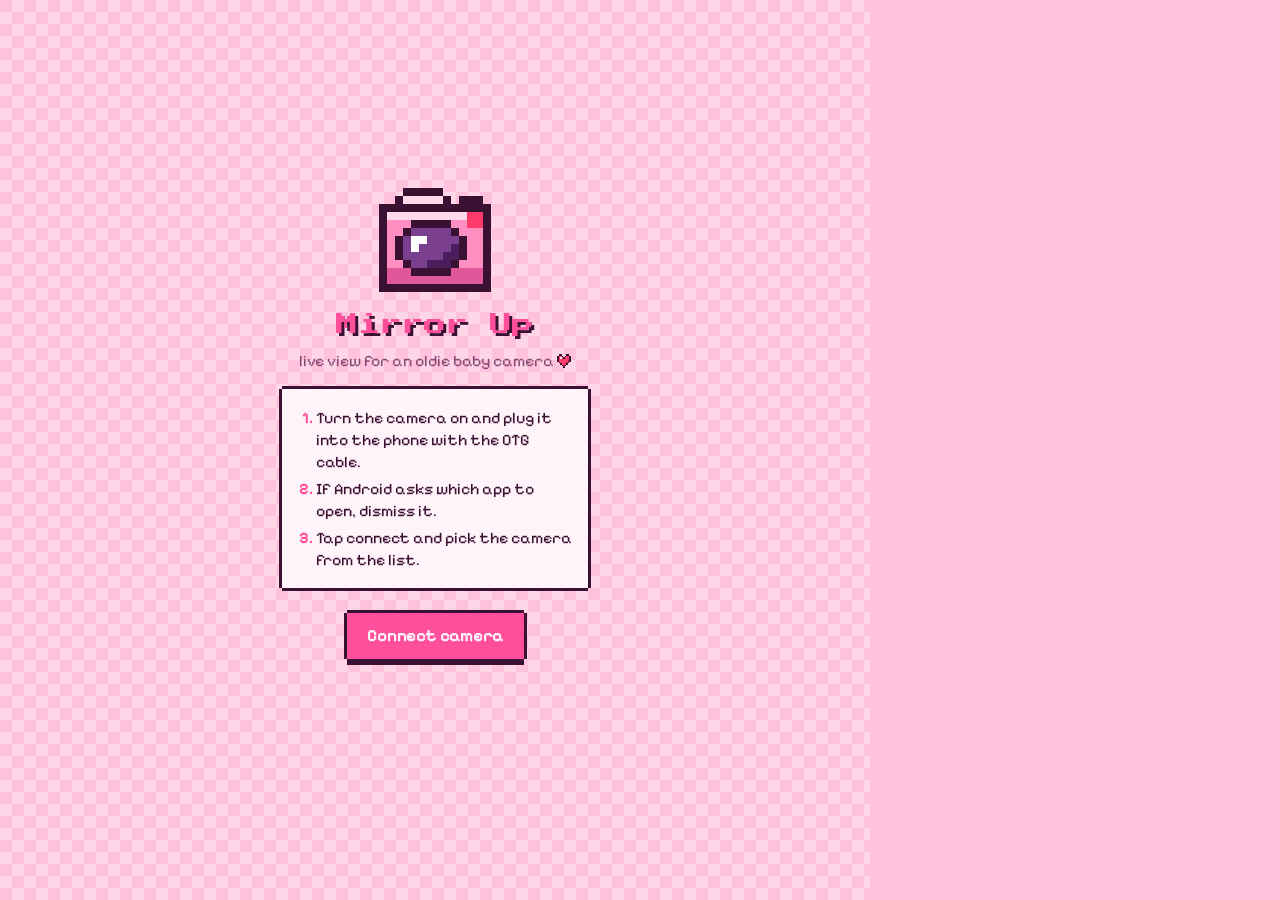
==== index.html @ de884862 "Mirror Up: live view and remote control for a Nikon DSLR over WebUSB Co-Authored-By: Claude Fable 5." ====
<!doctype html>
<html lang="en">
<head>
  <meta charset="utf-8">
  <meta name="viewport" content="width=device-width, initial-scale=1, viewport-fit=cover, user-scalable=no">
  <title>Mirror Up</title>
  <meta name="description" content="Live view and remote control for a Nikon DSLR over a USB OTG cable.">
  <meta name="theme-color" content="#ffc2dc">
  <link rel="manifest" href="manifest.webmanifest">
  <link rel="icon" href="icons/icon.svg" type="image/svg+xml">
  <link rel="apple-touch-icon" href="icons/icon-192.png">
  <link rel="stylesheet" href="style.css">
</head>
<body>
  <div id="app" class="app" data-state="splash">

    <main class="stage" id="stage">
      <div class="frame" id="frame" hidden>
        <canvas id="view" width="640" height="424"></canvas>
        <div class="grid" id="grid" hidden></div>
        <div class="af-mark" id="afMark" hidden></div>
        <div class="paused" id="pausedNote" hidden>Live view paused</div>
      </div>

      <section class="splash" id="splash">
        <img class="splash-ico" src="icons/camera.svg" alt="" width="128" height="128">
        <h1>Mirror Up</h1>
        <p class="tagline">live view for an oldie baby camera <img src="icons/heart.svg" alt="" width="14" height="14"></p>
        <ol class="steps">
          <li>Turn the camera on and plug it into the phone with the OTG cable.</li>
          <li>If Android asks which app to open, dismiss it.</li>
          <li>Tap connect and pick the camera from the list.</li>
        </ol>
        <button class="btn-primary" id="connectBtn">Connect camera</button>
        <p class="splash-status" id="splashStatus" role="status"></p>
      </section>

      <div class="hud" id="hud" hidden>
        <span class="badge" id="hudMode" title="Exposure mode, set on the camera's dial">–</span>
        <span class="hud-item" id="hudBattery"></span>
        <span class="hud-item" id="hudFps"></span>
        <span class="hud-spacer"></span>
        <button class="hud-btn" id="gridBtn" aria-pressed="false" title="Rule of thirds grid">Grid</button>
        <button class="hud-btn" id="peakBtn" aria-pressed="false" title="Focus peaking">Peak</button>
        <button class="hud-btn" id="liveBtn" aria-pressed="true" title="Pause live view to save battery">Live</button>
        <button class="hud-btn" id="settingsBtn" title="All camera settings">Menu</button>
      </div>
    </main>

    <section class="panel" id="panel" hidden>
      <div class="chips" id="chips"></div>
      <div class="picker" id="picker" hidden></div>

      <div class="actions">
        <div class="focus-pad" role="group" aria-label="Focus">
          <button class="pad-btn" data-mf="-large" aria-label="Focus nearer, big step">«</button>
          <button class="pad-btn" data-mf="-small" aria-label="Focus nearer, small step">‹</button>
          <button class="pad-btn pad-af" id="afBtn">AF</button>
          <button class="pad-btn" data-mf="+small" aria-label="Focus farther, small step">›</button>
          <button class="pad-btn" data-mf="+large" aria-label="Focus farther, big step">»</button>
        </div>
        <button class="shutter" id="shutterBtn" aria-label="Take photo"><img src="icons/heart.svg" alt="" width="36" height="36"></button>
        <button class="last-shot" id="lastShotBtn" aria-label="Review last photo" disabled></button>
      </div>
    </section>
  </div>

  <div class="sheet" id="sheet" hidden>
    <div class="sheet-head">
      <h2>Settings</h2>
      <button class="hud-btn" id="sheetClose">Done</button>
    </div>
    <div class="sheet-body" id="sheetBody"></div>
  </div>

  <div class="review" id="review" hidden>
    <img id="reviewImg" alt="Last photo">
    <p class="review-name" id="reviewName"></p>
    <div class="review-actions">
      <button class="btn-primary" id="saveBtn">Save to phone</button>
      <button class="btn-ghost" id="shareBtn" hidden>Share</button>
      <button class="btn-ghost" id="reviewClose">Back</button>
    </div>
  </div>

  <div id="toast" class="toast" role="status" aria-live="polite"></div>

  <script type="module" src="app.js"></script>
</body>
</html>
---- style.css ----
@font-face {
  font-family: "Pixelify Sans";
  src: url("fonts/pixelify-sans-latin-400-normal.woff2") format("woff2");
  font-weight: 400; font-display: swap;
}
@font-face {
  font-family: "Pixelify Sans";
  src: url("fonts/pixelify-sans-latin-700-normal.woff2") format("woff2");
  font-weight: 700; font-display: swap;
}
@font-face {
  font-family: "Press Start 2P";
  src: url("fonts/press-start-2p-latin-400-normal.woff2") format("woff2");
  font-weight: 400; font-display: swap;
}

:root {
  --ink: #3a1033;        /* plum outlines and text */
  --night: #1d0b1a;      /* behind the picture */
  --pink: #ffc2dc;       /* panels */
  --pink-deep: #ff8fc0;
  --hot: #ff4f9a;        /* active things */
  --hot-shade: #c4216a;
  --cream: #fff4f9;      /* buttons */
  --shade: #e79ac0;      /* button undersides */
  --muted: #8a4a78;
  --ok: #5ee6a0;
  --bad: #ff3b6b;
  --px: 3px;             /* one "pixel" */
  --body: "Pixelify Sans", ui-monospace, "Roboto Mono", monospace;
  --loud: "Press Start 2P", "Pixelify Sans", monospace;
  color-scheme: light;
}

* { box-sizing: border-box; -webkit-tap-highlight-color: transparent; }
[hidden] { display: none !important; }
img { image-rendering: pixelated; }

html, body {
  margin: 0;
  height: 100%;
  background: var(--pink);
  color: var(--ink);
  font: 16px/1.35 var(--body);
  overscroll-behavior: none;
  user-select: none;
  -webkit-font-smoothing: none;
}

button { font: inherit; color: inherit; border: 0; background: none; cursor: pointer; touch-action: manipulation; }
button:disabled { opacity: .45; cursor: default; }

/* The pixel frame: four hard shadows make a border with notched corners, a fifth makes the chunky underside.
   Pressing a button squashes the underside. */
.chip, .choice, .pad-btn, .hud-btn, .btn-primary, .btn-ghost, .last-shot, .shutter, .toast, .badge,
.row select, .row input[type="text"], .row input[type="number"] {
  border-radius: 0;
  margin: var(--px);
  box-shadow:
    0 calc(var(--px) * -1) 0 0 var(--ink),
    calc(var(--px) * -1) 0 0 0 var(--ink),
    var(--px) 0 0 0 var(--ink),
    0 var(--px) 0 0 var(--ink),
    0 calc(var(--px) * 2) 0 0 var(--ink);
}
.chip:active, .choice:active, .pad-btn:active, .hud-btn:active, .btn-primary:active, .btn-ghost:active, .last-shot:active, .shutter:active {
  transform: translateY(var(--px));
  box-shadow:
    0 calc(var(--px) * -1) 0 0 var(--ink),
    calc(var(--px) * -1) 0 0 0 var(--ink),
    var(--px) 0 0 0 var(--ink),
    0 var(--px) 0 0 var(--ink);
}

/* ---------- layout: picture on top in portrait, on the left in landscape ---------- */

.app {
  height: 100dvh;
  display: grid;
  grid-template-rows: minmax(0, 1fr) auto;
  padding: env(safe-area-inset-top) env(safe-area-inset-right) env(safe-area-inset-bottom) env(safe-area-inset-left);
}
@media (orientation: landscape) {
  .app { grid-template-rows: none; grid-template-columns: minmax(0, 1fr) minmax(260px, 32vw); }
}

.stage {
  position: relative;
  min-width: 0;
  min-height: 0;
  display: grid;
  place-items: center;
  overflow: hidden;
  background: var(--night);
}
/* a faint pixel checkerboard behind the picture */
.app[data-state="live"] .stage {
  background:
    conic-gradient(#ffffff08 25%, transparent 0 50%, #ffffff08 0 75%, transparent 0) 0 0 / 12px 12px,
    var(--night);
}
.app[data-state="splash"] .stage {
  overflow-y: auto;
  background:
    conic-gradient(#ffffff55 25%, transparent 0 50%, #ffffff55 0 75%, transparent 0) 0 0 / 24px 24px,
    var(--pink);
}

.frame { position: relative; }
.frame canvas { display: block; width: 100%; height: 100%; }

.grid {
  position: absolute; inset: 0; pointer-events: none;
  background:
    linear-gradient(to right, transparent calc(33.333% - 1px), #ffc2dcb0 calc(33.333% - 1px), #ffc2dcb0 calc(33.333% + 1px), transparent calc(33.333% + 1px),
                              transparent calc(66.666% - 1px), #ffc2dcb0 calc(66.666% - 1px), #ffc2dcb0 calc(66.666% + 1px), transparent calc(66.666% + 1px)),
    linear-gradient(to bottom, transparent calc(33.333% - 1px), #ffc2dcb0 calc(33.333% - 1px), #ffc2dcb0 calc(33.333% + 1px), transparent calc(33.333% + 1px),
                               transparent calc(66.666% - 1px), #ffc2dcb0 calc(66.666% - 1px), #ffc2dcb0 calc(66.666% + 1px), transparent calc(66.666% + 1px));
}

/* focus box: four pixel corner brackets */
.af-mark {
  --c: var(--pink);
  position: absolute;
  width: 60px; height: 60px;
  margin: -30px 0 0 -30px;
  pointer-events: none;
  background:
    linear-gradient(var(--c) 0 0) top left / 16px 4px, linear-gradient(var(--c) 0 0) top left / 4px 16px,
    linear-gradient(var(--c) 0 0) top right / 16px 4px, linear-gradient(var(--c) 0 0) top right / 4px 16px,
    linear-gradient(var(--c) 0 0) bottom left / 16px 4px, linear-gradient(var(--c) 0 0) bottom left / 4px 16px,
    linear-gradient(var(--c) 0 0) bottom right / 16px 4px, linear-gradient(var(--c) 0 0) bottom right / 4px 16px;
  background-repeat: no-repeat;
  filter: drop-shadow(2px 2px 0 var(--ink));
  animation: af-in .24s steps(3);
}
.af-mark[data-result="ok"] { --c: var(--ok); }
.af-mark[data-result="fail"] { --c: var(--bad); }
@keyframes af-in { from { transform: scale(1.6); opacity: 0; } }

.paused {
  position: absolute; inset: 0;
  display: grid; place-items: center;
  background: #1d0b1acc;
  color: var(--pink);
  font-family: var(--loud); font-size: 11px;
  pointer-events: none;
}

/* ---------- heads-up bar over the picture ---------- */

.hud {
  position: absolute; top: 0; left: 0; right: 0;
  display: flex; align-items: center; flex-wrap: wrap; gap: 6px;
  padding: 8px;
  font-size: 15px;
}
.hud-spacer { flex: 1; }
.hud-item { padding: 1px 6px; color: var(--cream); background: #1d0b1ab0; }
.hud-item:empty { display: none; }
.badge {
  min-width: 30px; padding: 5px 7px 3px;
  text-align: center;
  font-family: var(--loud); font-size: 11px;
  color: var(--cream); background: var(--hot);
}
.hud-btn {
  min-height: 32px; padding: 3px 10px;
  background: var(--cream);
  font-weight: 700; font-size: 15px;
}
.hud-btn[aria-pressed="true"] { background: var(--hot); color: var(--cream); }

/* ---------- connect screen ---------- */

.splash {
  max-width: 360px; padding: 24px;
  text-align: center;
  user-select: text;
}
.splash-ico { width: 128px; height: 128px; animation: bob 1.2s steps(2) infinite; }
@keyframes bob { 50% { transform: translateY(-6px); } }
.splash h1 {
  margin: 6px 0 10px;
  font-family: var(--loud); font-size: 22px; font-weight: 400; line-height: 1.3;
  color: var(--hot);
  text-shadow: 3px 3px 0 var(--ink);
}
.tagline { margin: 0 0 18px; color: var(--muted); }
.tagline img { vertical-align: -2px; }
.steps {
  margin: 0 3px 22px; padding: 12px 12px 12px 34px;
  text-align: left;
  background: var(--cream);
  box-shadow: 0 -3px 0 0 var(--ink), -3px 0 0 0 var(--ink), 3px 0 0 0 var(--ink), 0 3px 0 0 var(--ink);
}
.steps li { margin: 6px 0; }
.steps li::marker { font-weight: 700; color: var(--hot); }
.splash-status { min-height: 3em; margin: 18px 0 0; color: var(--muted); }

.btn-primary, .btn-ghost {
  min-height: 46px; padding: 8px 20px;
  font-weight: 700; font-size: 17px;
}
.btn-primary { background: var(--hot); color: var(--cream); }
.btn-ghost { background: var(--cream); }

/* ---------- control panel ---------- */

.panel {
  min-width: 0;
  display: flex; flex-direction: column; gap: 8px;
  padding: 8px;
  background: var(--pink);
  border-top: var(--px) solid var(--ink);
}
@media (orientation: landscape) {
  .panel { border-top: 0; border-left: var(--px) solid var(--ink); overflow-y: auto; justify-content: space-between; }
}

/* the padding leaves room for the pixel frames, which would otherwise be clipped by the scroller */
.chips, .picker { display: flex; gap: 4px; overflow-x: auto; scrollbar-width: none; padding: 2px 2px 6px; }
.chips::-webkit-scrollbar, .picker::-webkit-scrollbar { display: none; }
@media (orientation: landscape) {
  .chips { flex-wrap: wrap; overflow: visible; }
  .picker { flex-wrap: wrap; max-height: 40vh; overflow-y: auto; }
}

.chip {
  flex: 0 0 auto;
  display: flex; flex-direction: column; align-items: flex-start;
  min-width: 70px; padding: 5px 9px;
  background: var(--cream);
}
.chip-label { font-size: 12px; letter-spacing: .06em; text-transform: uppercase; color: var(--muted); }
.chip-value { font-size: 18px; font-weight: 700; white-space: nowrap; }
.chip[aria-expanded="true"] { background: var(--hot); }
.chip[aria-expanded="true"] .chip-label, .chip[aria-expanded="true"] .chip-value { color: var(--cream); }

.picker { scroll-snap-type: x proximity; }
.choice {
  flex: 0 0 auto;
  min-width: 52px; min-height: 40px; padding: 5px 10px;
  font-size: 17px; white-space: nowrap;
  background: var(--cream);
  scroll-snap-align: center;
}
.choice.current { background: var(--hot); color: var(--cream); font-weight: 700; }

.actions { display: flex; align-items: center; justify-content: space-between; gap: 6px; padding-bottom: 4px; }
@media (orientation: landscape) { .actions { flex-wrap: wrap; justify-content: center; gap: 12px; } }

.focus-pad { display: flex; gap: 2px; }
.pad-btn {
  width: 38px; height: 44px;
  font-size: 24px; font-weight: 700; line-height: 1;
  background: var(--cream);
}
.pad-af { width: 48px; font-family: var(--loud); font-size: 11px; background: var(--pink-deep); }

.shutter {
  flex: 0 0 auto;
  display: grid; place-items: center;
  width: 68px; height: 64px;
  background: var(--cream);
}
.shutter img { width: 40px; height: 40px; }
.shutter.busy { background: var(--hot); }
.shutter.busy img { animation: blink .4s steps(2) infinite; }
@keyframes blink { 50% { opacity: .2; } }

.last-shot {
  flex: 0 0 auto;
  width: 50px; height: 50px;
  background: var(--shade) center / cover no-repeat;
  font-size: 13px; font-weight: 700; color: var(--ink);
}

/* ---------- settings sheet ---------- */

.sheet {
  position: fixed; inset: 0; z-index: 10;
  display: flex; flex-direction: column;
  background: var(--pink);
  padding: env(safe-area-inset-top) env(safe-area-inset-right) env(safe-area-inset-bottom) env(safe-area-inset-left);
}
.sheet-head {
  display: flex; align-items: center; justify-content: space-between;
  padding: 10px 14px;
  background: var(--pink-deep);
  border-bottom: var(--px) solid var(--ink);
}
.sheet-head h2 { margin: 0; font-family: var(--loud); font-size: 14px; font-weight: 400; }
.sheet-body { flex: 1; overflow-y: auto; padding: 8px 16px 32px; }
.sheet-note { color: var(--muted); }

.section { border-bottom: var(--px) dotted var(--ink); padding: 4px 0; }
.section > summary { padding: 12px 0; font-weight: 700; font-size: 18px; cursor: pointer; }
.section > summary::marker { color: var(--hot); }
.section .section { margin-left: 12px; border-bottom: 0; }
.section > .btn-ghost { margin: 14px 3px 16px; }
.row { display: flex; align-items: center; justify-content: space-between; gap: 12px; padding: 7px 0; }
.row-label { flex: 1; min-width: 0; }
.row-value { color: var(--muted); font-size: 14px; }
.row select, .row input[type="text"], .row input[type="number"] {
  max-width: 55%; min-height: 36px; padding: 4px 8px;
  font: inherit;
  color: var(--ink); background: var(--cream);
  border: 0; outline: 0;
  box-shadow:
    0 calc(var(--px) * -1) 0 0 var(--ink), calc(var(--px) * -1) 0 0 0 var(--ink),
    var(--px) 0 0 0 var(--ink), 0 var(--px) 0 0 var(--ink);
}
.row input[type="number"] { width: 110px; }
.row input[type="checkbox"] {
  appearance: none;
  width: 26px; height: 26px; margin: 3px;
  background: var(--cream);
  box-shadow: 0 -3px 0 0 var(--ink), -3px 0 0 0 var(--ink), 3px 0 0 0 var(--ink), 0 3px 0 0 var(--ink);
}
.row input[type="checkbox"]:checked { background: var(--hot) url("icons/heart.svg") center / 18px no-repeat; image-rendering: pixelated; }
.row :disabled { opacity: .5; }

/* ---------- photo review ---------- */

.review {
  position: fixed; inset: 0; z-index: 20;
  display: flex; flex-direction: column; align-items: center; justify-content: center; gap: 12px;
  background: var(--night);
  padding: calc(env(safe-area-inset-top) + 12px) 12px calc(env(safe-area-inset-bottom) + 16px);
}
.review img { min-height: 0; flex: 1; max-width: 100%; object-fit: contain; image-rendering: auto; }
.review-name { margin: 0; font-size: 15px; color: var(--pink); }
.review-actions { display: flex; flex-wrap: wrap; justify-content: center; gap: 8px; }

/* ---------- toast ---------- */

.toast {
  position: fixed; left: 50%; bottom: calc(env(safe-area-inset-bottom) + 160px); z-index: 30;
  width: max-content; max-width: min(88vw, 420px); padding: 8px 14px;
  margin: 0;
  transform: translate(-50%, 9px);
  background: var(--cream);
  text-align: center;
  opacity: 0; pointer-events: none;
  transition: opacity .15s steps(2), transform .15s steps(3);
}
.toast.show { opacity: 1; transform: translate(-50%, 0); }
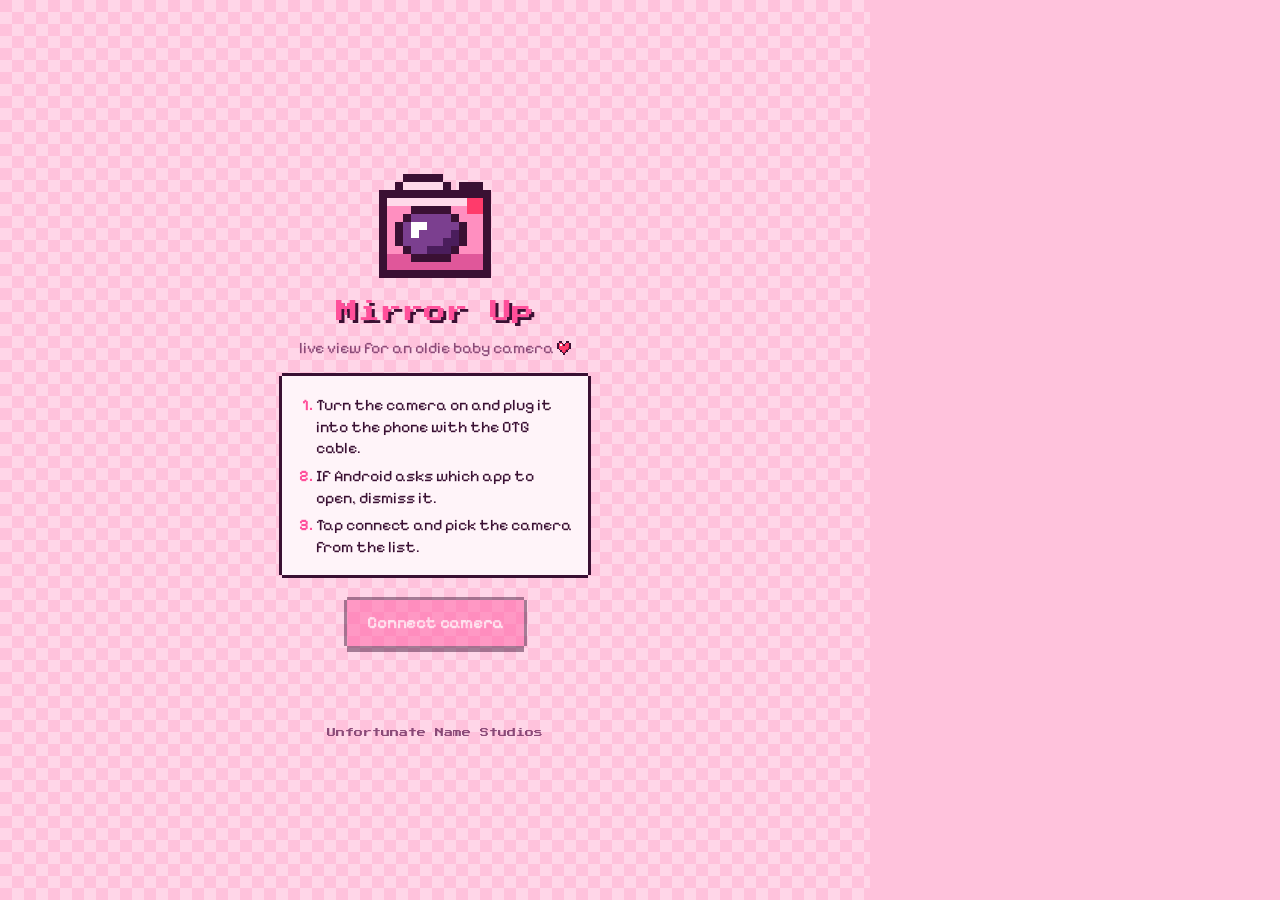
==== commit 824d4cd1: "Bug fixes, Unfortunate Name Studios credit, README for the store - Settings sheet: a reopen while th" ====
--- a/index.html
+++ b/index.html
@@ -5,6 +5,7 @@
   <meta name="viewport" content="width=device-width, initial-scale=1, viewport-fit=cover, user-scalable=no">
   <title>Mirror Up</title>
   <meta name="description" content="Live view and remote control for a Nikon DSLR over a USB OTG cable.">
+  <meta name="author" content="Unfortunate Name Studios">
   <meta name="theme-color" content="#ffc2dc">
   <link rel="manifest" href="manifest.webmanifest">
   <link rel="icon" href="icons/icon.svg" type="image/svg+xml">
@@ -33,6 +34,7 @@
         </ol>
         <button class="btn-primary" id="connectBtn">Connect camera</button>
         <p class="splash-status" id="splashStatus" role="status"></p>
+        <p class="credit">Unfortunate Name Studios</p>
       </section>
 
       <div class="hud" id="hud" hidden>
@@ -40,10 +42,12 @@
         <span class="hud-item" id="hudBattery"></span>
         <span class="hud-item" id="hudFps"></span>
         <span class="hud-spacer"></span>
-        <button class="hud-btn" id="gridBtn" aria-pressed="false" title="Rule of thirds grid">Grid</button>
-        <button class="hud-btn" id="peakBtn" aria-pressed="false" title="Focus peaking">Peak</button>
-        <button class="hud-btn" id="liveBtn" aria-pressed="true" title="Pause live view to save battery">Live</button>
-        <button class="hud-btn" id="settingsBtn" title="All camera settings">Menu</button>
+        <div class="hud-tools">
+          <button class="hud-btn" id="gridBtn" aria-pressed="false" title="Rule of thirds grid">Grid</button>
+          <button class="hud-btn" id="peakBtn" aria-pressed="false" title="Focus peaking">Peak</button>
+          <button class="hud-btn" id="liveBtn" aria-pressed="true" title="Pause live view to save battery">Live</button>
+          <button class="hud-btn" id="settingsBtn" title="All camera settings">Menu</button>
+        </div>
       </div>
     </main>
 
--- a/style.css
+++ b/style.css
@@ -88,8 +88,7 @@
   position: relative;
   min-width: 0;
   min-height: 0;
-  display: grid;
-  place-items: center;
+  display: flex; flex-direction: column; align-items: center;
   overflow: hidden;
   background: var(--night);
 }
@@ -106,7 +105,7 @@
     var(--pink);
 }
 
-.frame { position: relative; }
+.frame { position: relative; flex: none; margin: auto; }
 .frame canvas { display: block; width: 100%; height: 100%; }
 
 .grid {
@@ -147,15 +146,20 @@
   pointer-events: none;
 }
 
-/* ---------- heads-up bar over the picture ---------- */
+/* ---------- heads-up bar: in the empty band above the picture in portrait, over the picture in landscape ---------- */
 
 .hud {
-  position: absolute; top: 0; left: 0; right: 0;
-  display: flex; align-items: center; flex-wrap: wrap; gap: 6px;
-  padding: 8px;
+  order: -1; align-self: stretch;
+  display: flex; align-items: center; justify-content: flex-end; flex-wrap: wrap; gap: 4px 3px;
+  padding: 6px 6px 8px;
   font-size: 15px;
 }
+@media (orientation: landscape) {
+  .hud { position: absolute; top: 0; left: 0; right: 0; }
+}
 .hud-spacer { flex: 1; }
+/* the four buttons stay together: all on the first row if they fit, otherwise all on a second row */
+.hud-tools { display: flex; gap: 3px; }
 .hud-item { padding: 1px 6px; color: var(--cream); background: #1d0b1ab0; }
 .hud-item:empty { display: none; }
 .badge {
@@ -165,7 +169,7 @@
   color: var(--cream); background: var(--hot);
 }
 .hud-btn {
-  min-height: 32px; padding: 3px 10px;
+  min-height: 32px; padding: 3px 8px;
   background: var(--cream);
   font-weight: 700; font-size: 15px;
 }
@@ -174,7 +178,7 @@
 /* ---------- connect screen ---------- */
 
 .splash {
-  max-width: 360px; padding: 24px;
+  max-width: 360px; margin: auto; padding: 24px;
   text-align: center;
   user-select: text;
 }
@@ -197,6 +201,7 @@
 .steps li { margin: 6px 0; }
 .steps li::marker { font-weight: 700; color: var(--hot); }
 .splash-status { min-height: 3em; margin: 18px 0 0; color: var(--muted); }
+.credit { margin: 10px 0 0; font-family: var(--loud); font-size: 9px; line-height: 1.8; color: var(--muted); }
 
 .btn-primary, .btn-ghost {
   min-height: 46px; padding: 8px 20px;
@@ -247,16 +252,17 @@
 }
 .choice.current { background: var(--hot); color: var(--cream); font-weight: 700; }
 
-.actions { display: flex; align-items: center; justify-content: space-between; gap: 6px; padding-bottom: 4px; }
+.actions { display: flex; align-items: center; justify-content: space-between; gap: 8px; padding: 0 2px 4px; }
 @media (orientation: landscape) { .actions { flex-wrap: wrap; justify-content: center; gap: 12px; } }
 
-.focus-pad { display: flex; gap: 2px; }
+/* the pad shrinks on narrow phones so the row never runs off the screen */
+.focus-pad { flex: 1 1 auto; min-width: 0; max-width: 260px; display: flex; gap: 1px; }
 .pad-btn {
-  width: 38px; height: 44px;
+  flex: 1 1 38px; min-width: 0; height: 44px;
   font-size: 24px; font-weight: 700; line-height: 1;
   background: var(--cream);
 }
-.pad-af { width: 48px; font-family: var(--loud); font-size: 11px; background: var(--pink-deep); }
+.pad-af { flex-basis: 48px; font-family: var(--loud); font-size: 11px; background: var(--pink-deep); }
 
 .shutter {
   flex: 0 0 auto;
